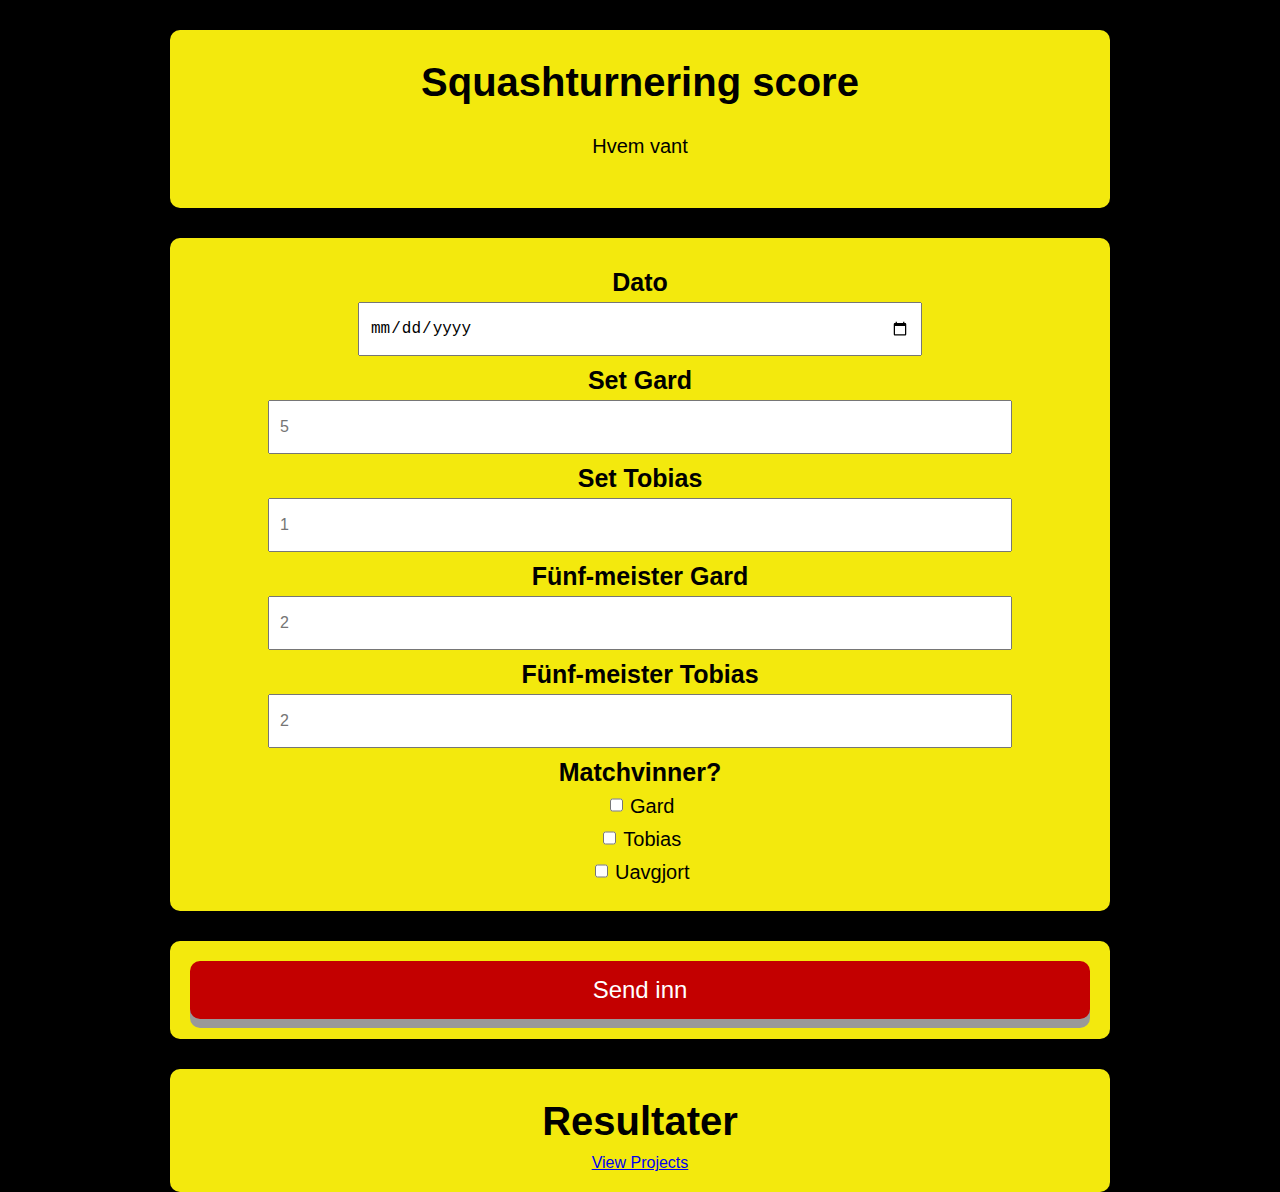
==== index.html @ 2b809f8d "Update index.html" ====
<!DOCTYPE html>
<html>
<head>
    <title>Squashturnering Gard og Tobias</title>
    <link rel="stylesheet" type="text/css" href="styles.css" />
    	<meta charset="UTF-8">
	<meta name="viewport" content="width=device-width, initial-scale=1.0">

</head>
<body>
	<div class = "container">
    <h1>Squashturnering score</h1>
    <p>Hvem vant</p>

        </div>
        <div class=container>
<form name="submit-to-google-sheet">
                 <h3>Dato</h3>
  <input name="Dato" type="date" id="start"  value="" min="2020-01-01" max="2040-12-31" />
	
 <h3>Set Gard</h3>
  <input name="Set Gard" type="text" placeholder="5">
    
     <h3>Set Tobias</h3>
  <input name="Set Tobias" type="text" placeholder="1">
    
         <h3>Fünf-meister Gard</h3>
  <input name="Fünf-meister Gard" type="text" placeholder="2">

             <h3>Fünf-meister Tobias</h3>
  <input name="Fünf-meister Tobias" type="text" placeholder="2">

	
<h3>Matchvinner?</h3>
<div>
    <input type="checkbox" id="Gard" name="Matchvinner[]" value="Gard">
    <label for="Gard">Gard</label>
</div>
<div>
    <input type="checkbox" id="Tobias" name="Matchvinner[]" value="Tobias">
    <label for="Tobias">Tobias</label>
</div>
	<div>
    <input type="checkbox" id="Uavgjort" name="Matchvinner[]" value="Uavgjort">
    <label for="Uavgjort">Uavgjort</label>
</div>

	</div>
	
<div class="container">
            <button type="submit" id="submitButton" onclick="window.location.href='thank_you.html'">Send inn</button>
        </form>
    </div>

	<div class = "container">
     <h1>Resultater</h1>
    <a href="thank_you.html">View Projects</a>
    <script src="script.js"></script>
	</div>

<script>
  const scriptURL = 'https://script.google.com/macros/s/AKfycbwYO09GRU7ssPDBZmZpVTieKOBW3-NeCOl2y9x88F2mu0AnkyRlyjTq6HaMb3uIhAAmuw/exec';
  const form = document.forms['submit-to-google-sheet'];

  form.addEventListener('submit', e => {
    e.preventDefault();

    // Get selected checkboxes and store them as an array
    const selectedMålgruppe = Array.from(form.querySelectorAll('input[name="Målgruppe[]"]:checked'))
      .map(checkbox => checkbox.value);

    // Create a new FormData object with updated Målgruppe value
    const formData = new FormData(form);
    formData.set('Målgruppe', selectedMålgruppe.join(', '));

    // Send the updated formData to the script URL
    fetch(scriptURL, { method: 'POST', body: formData })
      .then(response => console.log('Success!', response))
      .catch(error => console.error('Error!', error.message));
  });
</script>


</body>
</html>
---- styles.css ----
/* General styles */
body {
  font-family: Open-sans, sans-serif;
  background-color: #000;
  margin: 0;
  padding: 0;
}

.container {
  max-width: 900px;
  margin: 0 auto;
  padding: 20px;
  text-align: center;
  background-color: #F3E90D;
  box-shadow: 0px 0px 10px rgba(0, 0, 0, 0.2);
  margin-top: 30px;
  border-radius: 10px;
  display: flex;
  flex-direction: column;
}

.container input[type="text"] {
            width: 80%; /* Set the width to 100% to expand to the container's width */
            height: 30px;
            padding: 10px; /* Adjust padding for better appearance */
            font-size: 16px; /* Adjust font size */}

.container input[type="date"] {
            width: 60%; /* Set the width to 100% to expand to the container's width */
            height: 30px;
            padding: 10px; /* Adjust padding for better appearance */
            font-size: 16px; /* Adjust font size */}

.container input[type="checkbox"] {
  width: auto; /* Reset the width to its default value */
  height: 20px; /* Adjust the height to your preference */
  margin-bottom: 10px; /* Add some spacing between checkboxes */
  vertical-align: middle; /* Align checkboxes vertically with text */
}

.container input[type="checkbox"] + label {
  font-size: 20px; /* Set the font size for the label text */
}

.container input[type="email"] {
            width: 80%; /* Set the width to 100% to expand to the container's width */
            height: 30px;
            padding: 10px; /* Adjust padding for better appearance */
            font-size: 16px; /* Adjust font size */}

  .container input[type="submit"] {
            width: 80%; /* Set the width to 100% to expand to the container's width */
            height: 30px;
            padding: 10px; /* Adjust padding for better appearance */
            font-size: 16px; /* Adjust font size */}


header {
  display: flex;
  justify-content: center;
  align-items: center;
  height: 100px;
  margin-top: 30px;
}

header img {
  max-height: 100%;
  max-width: 100%;
}

footer {
  display: flex;
  justify-content: center;
  align-items: center;
  height: 100px;
  margin-top: 30px;
  margin-bottom: 30px;

}

footer img {
  max-height: 70%;
  max-width: 70%;
}


h1 {
  font-size: 40px;
  text-align: center;
  margin-top: 10px;
 margin-bottom: 10px;

}

h2 {
  font-size: 30px;
  text-align: center;
  margin-top: 10px;
    margin-bottom: 10px;
}
h3 {
  font-size: 25px;
  text-align: center;
  margin-top: 10px;
  margin-bottom: 5px;
}


p {
  font-size: 20px;
  margin-bottom: 30px;
}

/* Button styles */
select,
button {
  padding: 15px 50px;
  font-size: 24px;
  text-align: center;
  cursor: pointer;
  outline: none;
  color: #fff;
  background-color: #c30000;
  border: none;
  border-radius: 10px;
  box-shadow: 0 9px #999;
}

button:hover {background-color: #04AA6D	}

button:active {
  background-color: #04AA6D;
  box-shadow: 0 7px #666;
  transform: translateY(6px);
}
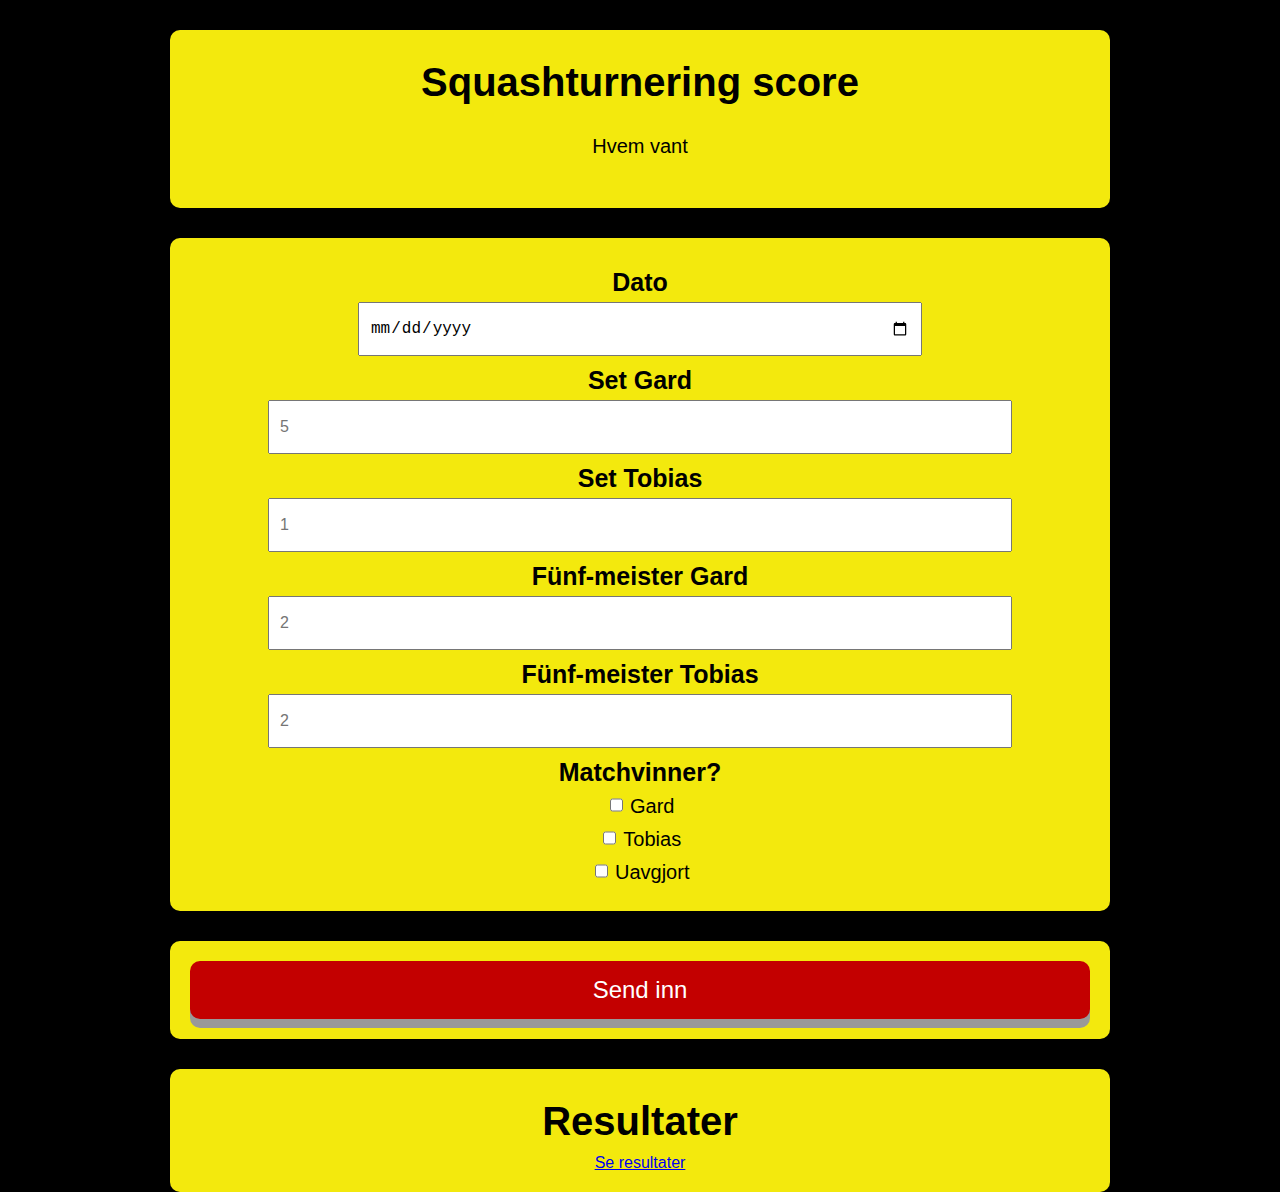
==== commit 03e12a27: "Update index.html" ====
--- a/index.html
+++ b/index.html
@@ -54,7 +54,7 @@
 
 	<div class = "container">
      <h1>Resultater</h1>
-    <a href="thank_you.html">View Projects</a>
+    <a href="thank_you.html">Se resultater</a>
     <script src="script.js"></script>
 	</div>
 
@@ -66,12 +66,12 @@
     e.preventDefault();
 
     // Get selected checkboxes and store them as an array
-    const selectedMålgruppe = Array.from(form.querySelectorAll('input[name="Målgruppe[]"]:checked'))
+    const selectedMålgruppe = Array.from(form.querySelectorAll('input[name="Matchvinner[]"]:checked'))
       .map(checkbox => checkbox.value);
 
-    // Create a new FormData object with updated Målgruppe value
+    // Create a new FormData object with updated Matchvinner value
     const formData = new FormData(form);
-    formData.set('Målgruppe', selectedMålgruppe.join(', '));
+    formData.set('Målgruppe', selectedMatchvinner.join(', '));
 
     // Send the updated formData to the script URL
     fetch(scriptURL, { method: 'POST', body: formData })
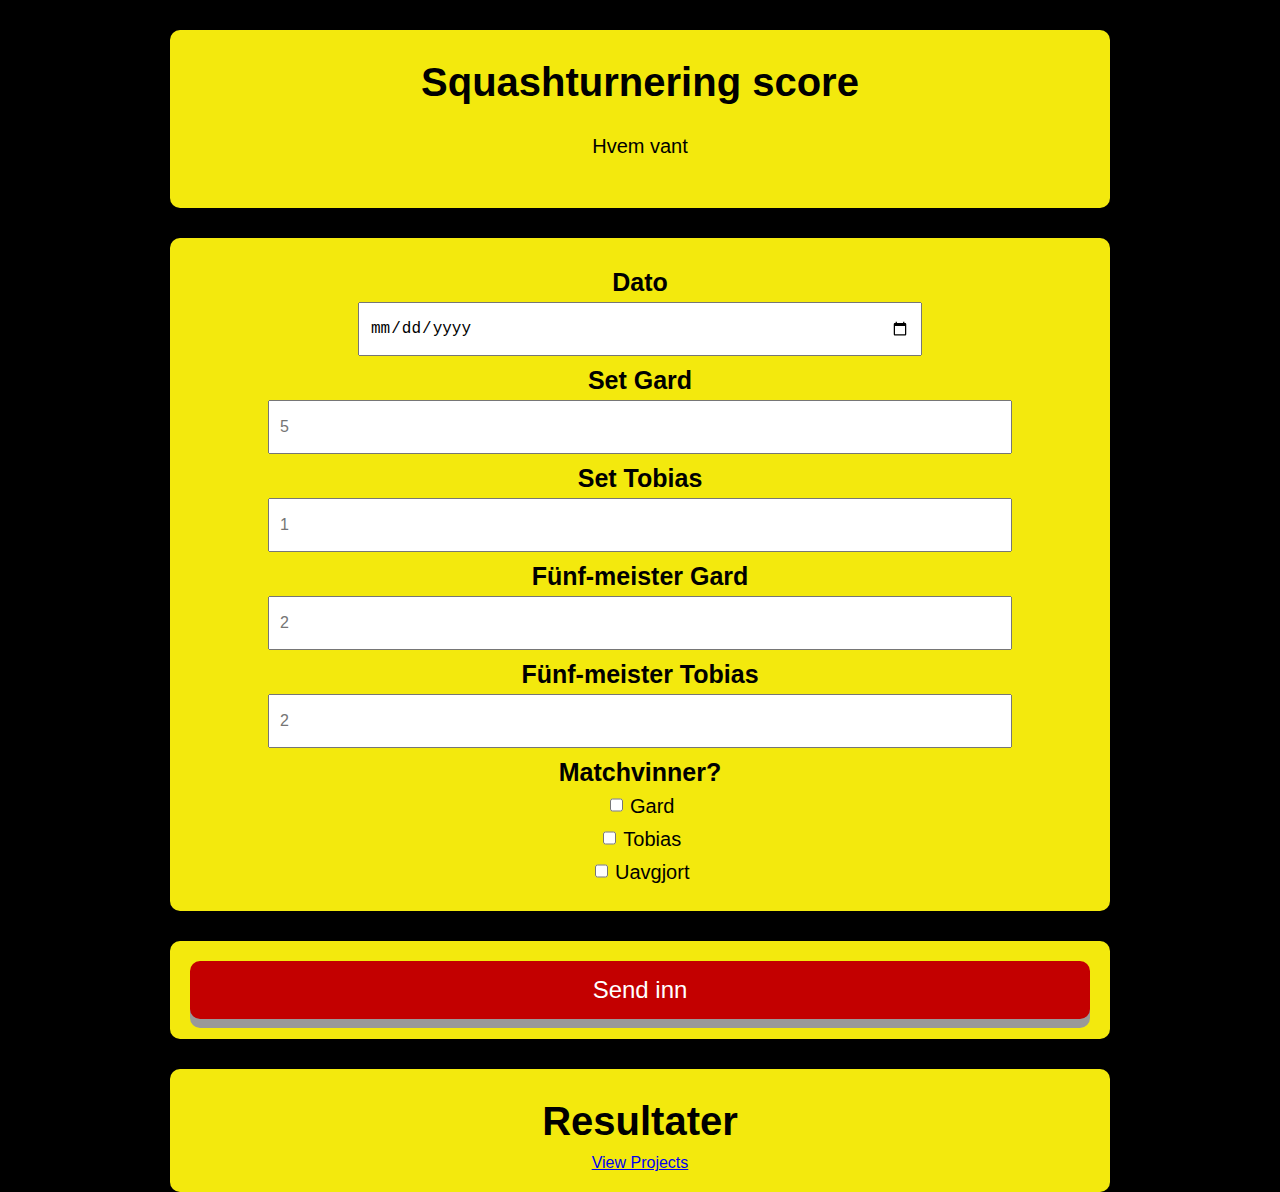
==== commit acab827a: "Update index.html" ====
--- a/index.html
+++ b/index.html
@@ -40,10 +40,11 @@
     <input type="checkbox" id="Tobias" name="Matchvinner[]" value="Tobias">
     <label for="Tobias">Tobias</label>
 </div>
-	<div>
+<div>
     <input type="checkbox" id="Uavgjort" name="Matchvinner[]" value="Uavgjort">
     <label for="Uavgjort">Uavgjort</label>
 </div>
+
 
 	</div>
 	
@@ -54,7 +55,7 @@
 
 	<div class = "container">
      <h1>Resultater</h1>
-    <a href="thank_you.html">Se resultater</a>
+    <a href="thank_you.html">View Projects</a>
     <script src="script.js"></script>
 	</div>
 
@@ -65,13 +66,14 @@
   form.addEventListener('submit', e => {
     e.preventDefault();
 
-    // Get selected checkboxes and store them as an array
-    const selectedMålgruppe = Array.from(form.querySelectorAll('input[name="Matchvinner[]"]:checked'))
-      .map(checkbox => checkbox.value);
+// Get selected checkboxes and store them as an array
+const selectedMatchvinner = Array.from(form.querySelectorAll('input[name="Matchvinner[]"]:checked'))
+  .map(checkbox => checkbox.value);
 
-    // Create a new FormData object with updated Matchvinner value
-    const formData = new FormData(form);
-    formData.set('Målgruppe', selectedMatchvinner.join(', '));
+// Create a new FormData object with updated Matchvinner value
+const formData = new FormData(form);
+formData.set('Matchvinner', selectedMatchvinner.join(', '));
+
 
     // Send the updated formData to the script URL
     fetch(scriptURL, { method: 'POST', body: formData })
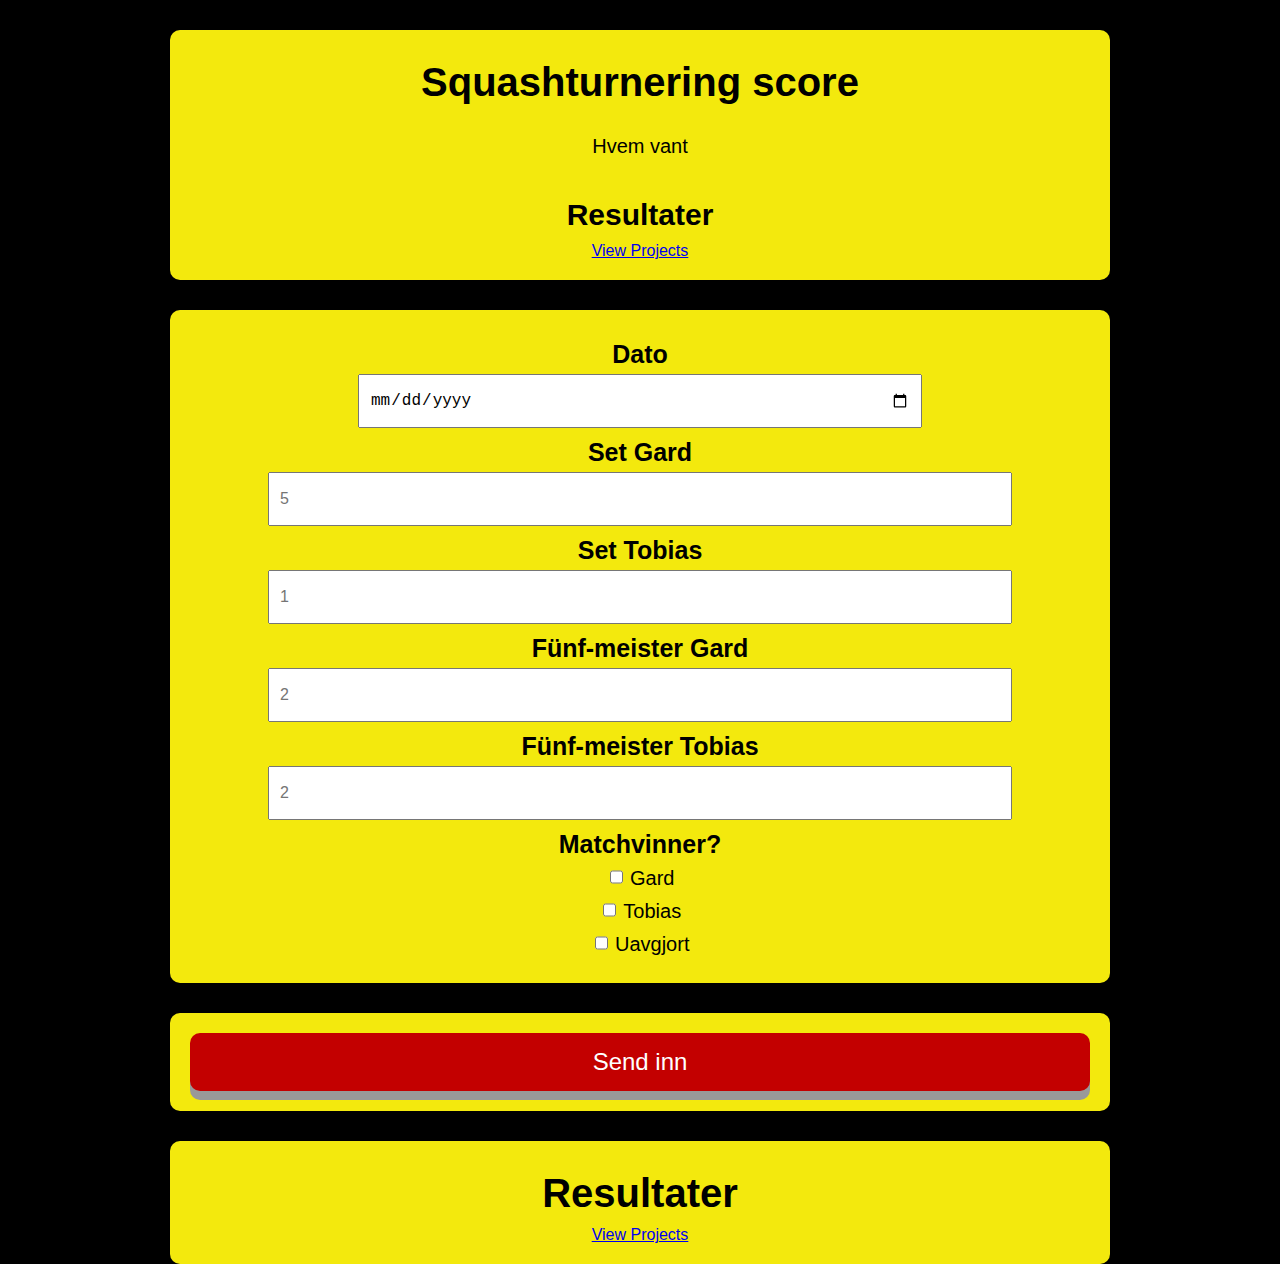
==== commit f926b0b4: "Update index.html" ====
--- a/index.html
+++ b/index.html
@@ -11,7 +11,9 @@
 	<div class = "container">
     <h1>Squashturnering score</h1>
     <p>Hvem vant</p>
-
+	 <h2>Resultater</h2>
+    <a href="thank_you.html">View Projects</a>
+    <script src="script.js"></script>
         </div>
         <div class=container>
 <form name="submit-to-google-sheet">
@@ -60,7 +62,7 @@
 	</div>
 
 <script>
-  const scriptURL = 'https://script.google.com/macros/s/AKfycbwYO09GRU7ssPDBZmZpVTieKOBW3-NeCOl2y9x88F2mu0AnkyRlyjTq6HaMb3uIhAAmuw/exec';
+  const scriptURL = 'https://script.google.com/macros/s/AKfycbyKXK0cnfVKjUsOvk-KLiJz8DPupOH54SRREVZPhLKRkiWhpK7ftw0zhI1Y6wwijaT4/exec';
   const form = document.forms['submit-to-google-sheet'];
 
   form.addEventListener('submit', e => {
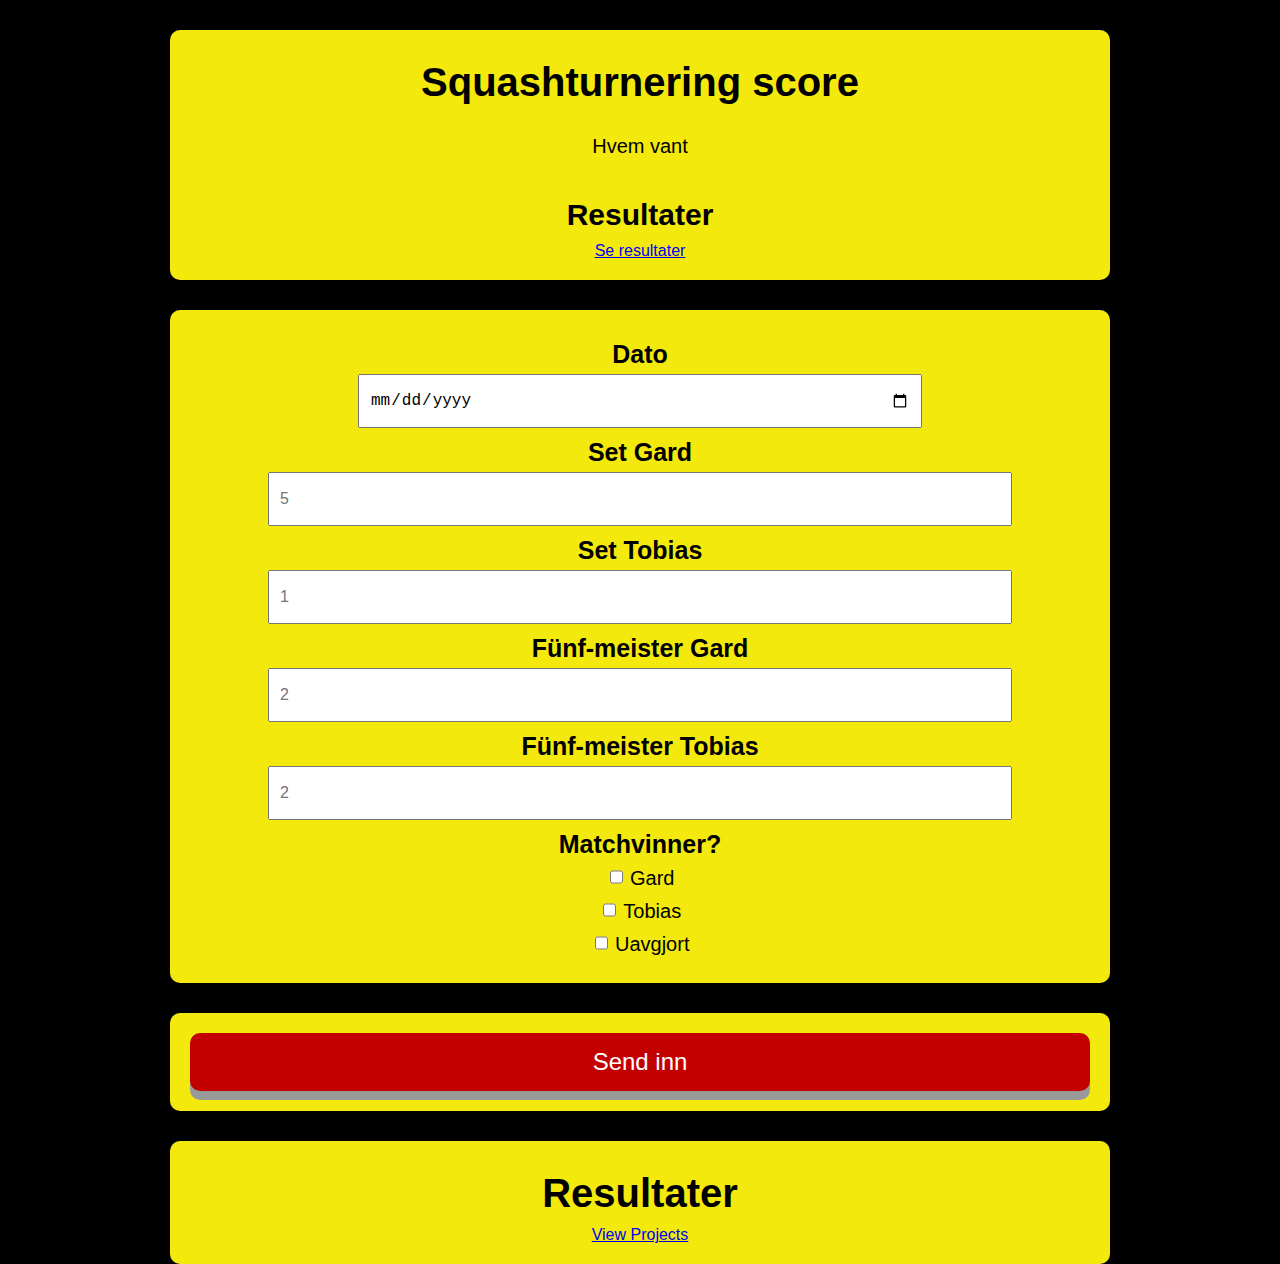
==== commit 72782508: "Update index.html" ====
--- a/index.html
+++ b/index.html
@@ -12,7 +12,7 @@
     <h1>Squashturnering score</h1>
     <p>Hvem vant</p>
 	 <h2>Resultater</h2>
-    <a href="thank_you.html">View Projects</a>
+    <a href="thank_you.html">Se resultater</a>
     <script src="script.js"></script>
         </div>
         <div class=container>
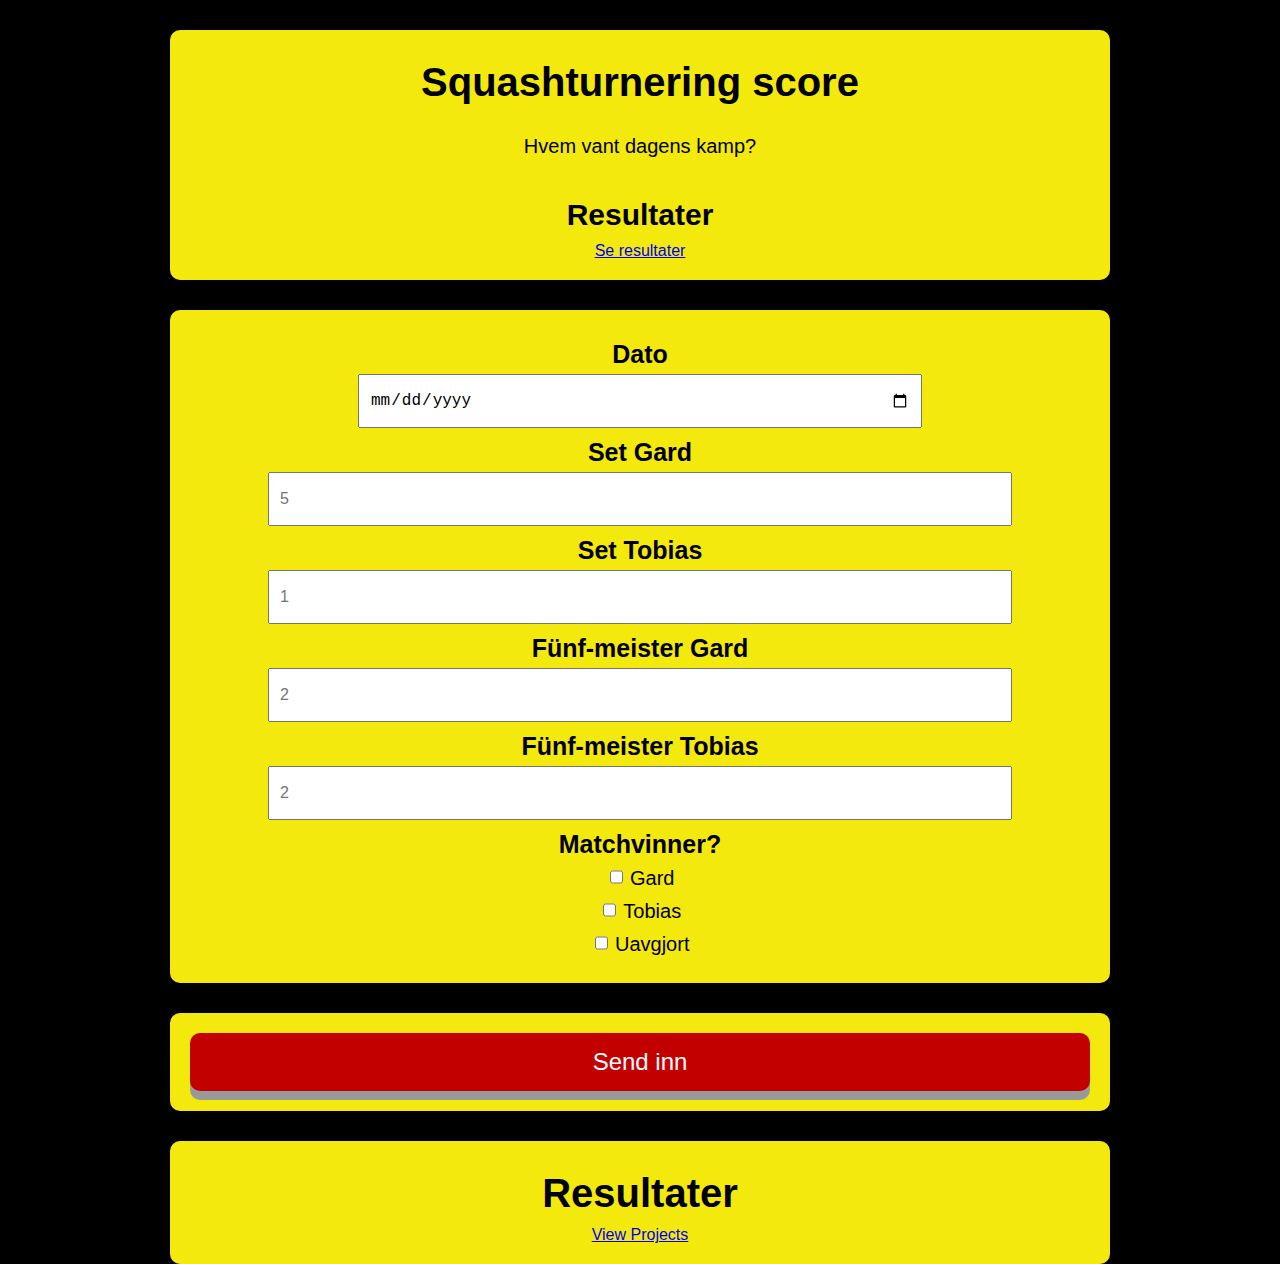
==== commit ecfe6af9: "Update index.html" ====
--- a/index.html
+++ b/index.html
@@ -10,7 +10,7 @@
 <body>
 	<div class = "container">
     <h1>Squashturnering score</h1>
-    <p>Hvem vant</p>
+    <p>Hvem vant dagens kamp?</p>
 	 <h2>Resultater</h2>
     <a href="thank_you.html">Se resultater</a>
     <script src="script.js"></script>
